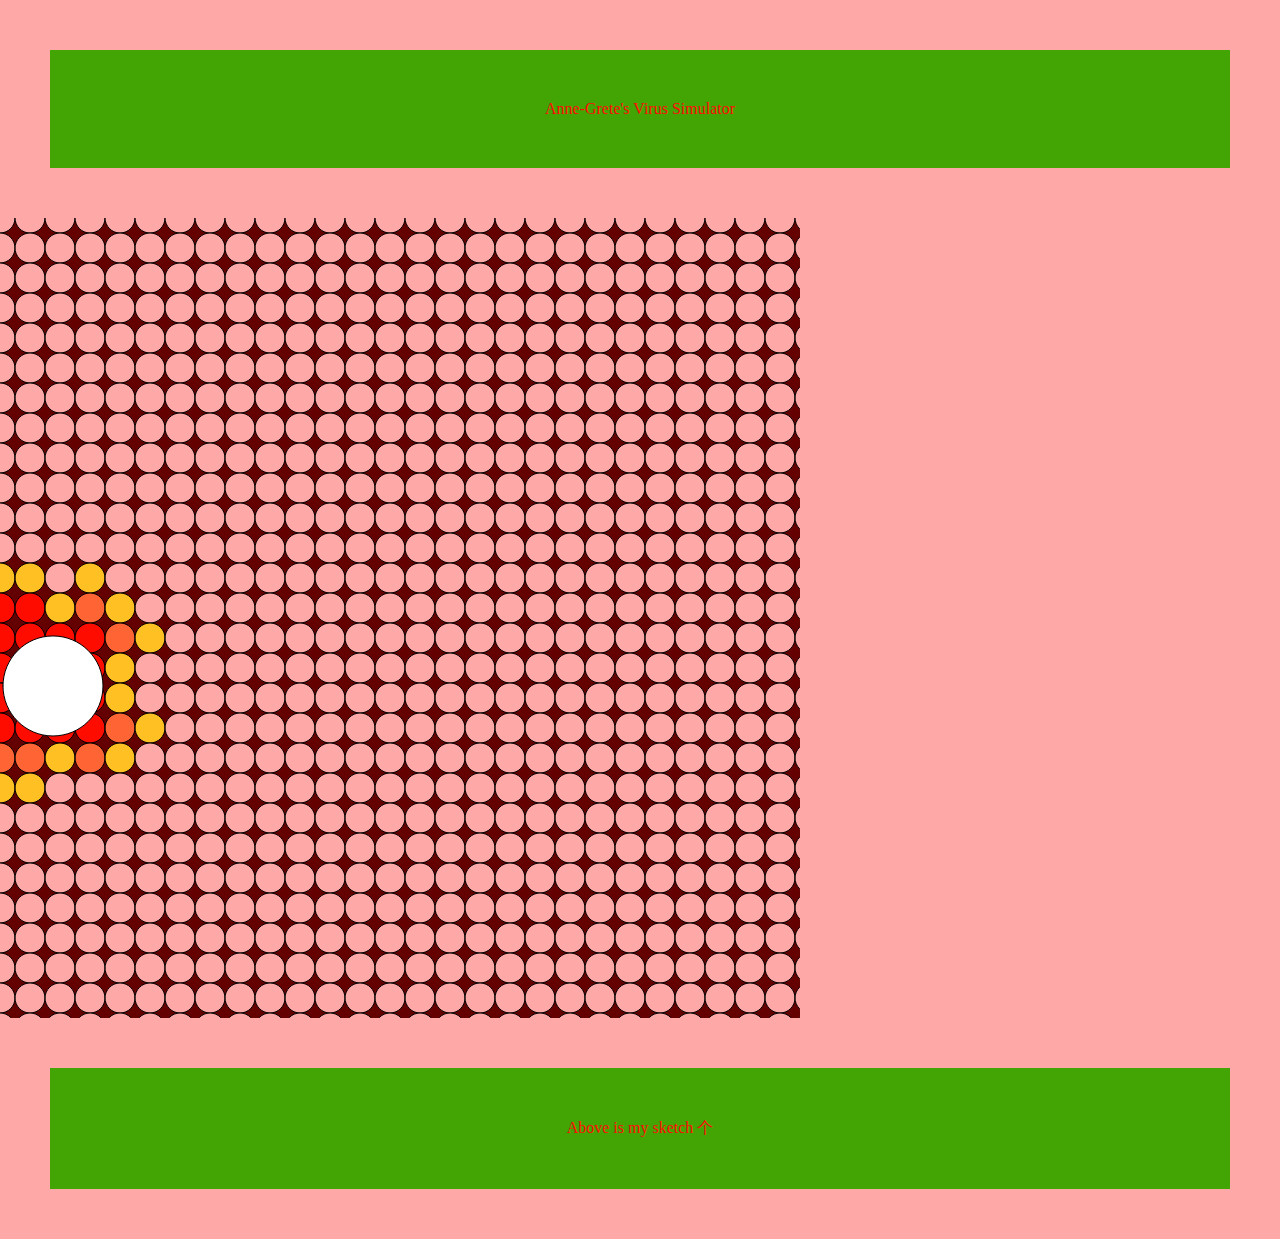
==== r11-sketch-gallery/index.html @ bcc298f9 "started mini project" ====
<!DOCTYPE html>
<html lang="en">
<head>
    <meta charset="UTF-8">
    <meta http-equiv="X-UA-Compatible" content="IE=edge">
    <meta name="viewport" content="width=device-width, initial-scale=1.0">
    <title>Anne-Grete's Virus Simulator</title>
    <link rel="stylesheet" href="style.css">
    <script src="libary/p5.js"></script>
</head>
<body>
    <p>Anne-Grete's Virus Simulator</p>

    <!-- this container div will hold the p5 canvas -->
    <div class="canvasDiv" id="canvasContainer"></div>

    <p>Above is my sketch 个</p>

    
    <script src="script.js"></script>
</body>
</html>
---- r11-sketch-gallery/style.css ----
html, body{
    margin: 0;
    padding: 0;
    background-color:rgb(255, 168, 168);
}

p{
background-color:rgb(67, 165, 4);
color:rgb(255, 12, 0);
margin: 50px;
padding: 50px;
text-align:center;

}


canvas{
    display:block
}

.canvasDiv{
    /* style canvas container here */
    
}
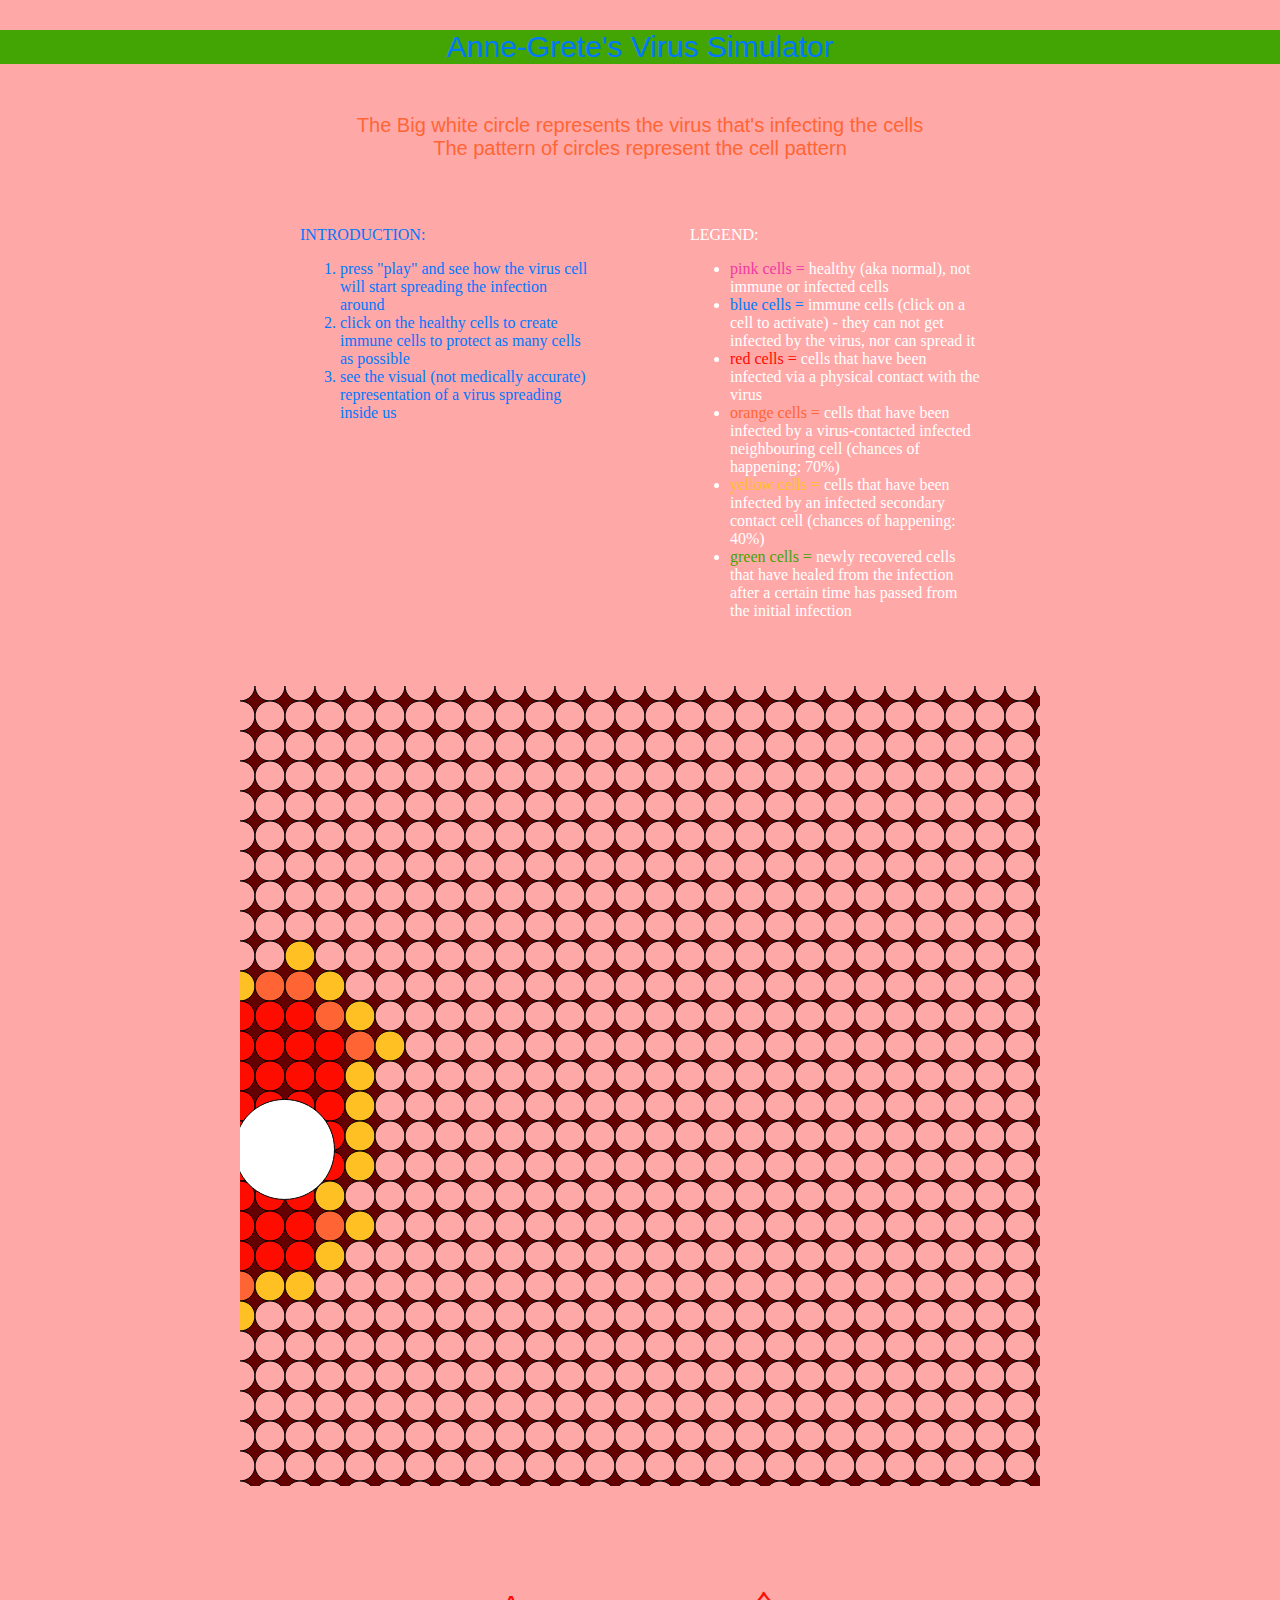
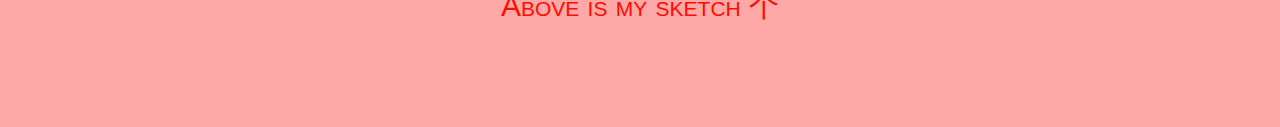
==== commit 1baaa1e0: "final version of the mini project" ====
--- a/r11-sketch-gallery/index.html
+++ b/r11-sketch-gallery/index.html
@@ -9,12 +9,40 @@
     <script src="libary/p5.js"></script>
 </head>
 <body>
-    <p>Anne-Grete's Virus Simulator</p>
+    <div></div>
+    <p class="headline">Anne-Grete's Virus Simulator</p>
 
-    <!-- this container div will hold the p5 canvas -->
+<div class="intro"> 
+<div class="intro1">The Big white circle represents the virus that's infecting the cells</div>
+<div class="intro2">The pattern of circles represent the cell pattern</div>
+</div>
+
+    <div class="instructions_legend">
+        <div class="instructions"> 
+         <p>INTRODUCTION:</p>
+         <ol>
+         <li> press "play" and see how the virus cell will start spreading the infection around</li> 
+         <li> click on the healthy cells to create immune cells to protect as many cells as possible</li> 
+         <li> see the visual (not medically accurate) representation of a virus spreading inside us</li> 
+        </div>
+        </ol>
+        <div class="legend"> 
+        <p>LEGEND:</p>
+        <ul>
+        <li><span style="color:rgb(241, 58, 162)">pink cells =</span> healthy (aka normal), not immune or infected cells</li> 
+        <li><span style="color:rgb(0, 120, 255)">blue cells =</span> immune cells (click on a cell to activate) - they can not get infected by the virus, nor can spread it</li> 
+        <li><span style="color:rgb(255, 12, 0)">red cells =</span> cells that have been infected via a physical contact with the virus</li> 
+        <li><span style="color:rgb(255, 101, 52)">orange cells =</span> cells that have been infected by a virus-contacted infected neighbouring cell (chances of happening: 70%)</li> 
+        <li><span style="color:rgb(255, 192, 35)">yellow cells =</span> cells that have been infected by an infected secondary contact cell (chances of happening: 40%)</li>
+        <li><span style="color:rgb(67, 165, 4)">green cells =</span> newly recovered cells that have healed from the infection after a certain time has passed from the initial infection</li>      
+        </ul>
+        </div>
+    </div>
+
     <div class="canvasDiv" id="canvasContainer"></div>
 
-    <p>Above is my sketch 个</p>
+    <div></div>
+    <p class="endline">Above is my sketch 个</p>
 
     
     <script src="script.js"></script>
--- a/r11-sketch-gallery/style.css
+++ b/r11-sketch-gallery/style.css
@@ -4,21 +4,73 @@
     background-color:rgb(255, 168, 168);
 }
 
-p{
+.headline{
+color:rgb(0, 120, 255);
+font-size: 30px;
+font-family:'Trebuchet MS', 'Lucida Sans Unicode', 'Lucida Grande', 'Lucida Sans', Arial, sans-serif;
+text-align: center;
 background-color:rgb(67, 165, 4);
-color:rgb(255, 12, 0);
-margin: 50px;
-padding: 50px;
-text-align:center;
+
+}
+
+/* p{
+background-color:rgb(67, 165, 4);
+} */
+
+.intro{
+    font-size: 20px;
+    font-family:'Segoe UI', Tahoma, Geneva, Verdana, sans-serif ;
+    text-align: center;
+    margin: 50px;
+    color: rgb(255, 101, 52);
+
+}
+
+.instructions_legend{
+    display: flex;
+    
+    
+
+
+}
+
+.instructions{
+    flex: 50%;
+    margin-left: 300px;
+    
+    color: rgb(0, 120, 255);
+
+}
+
+.legend{
+    flex: 50%;
+   margin-left: 100px;
+   margin-right: 300px;
+   margin-bottom: 50px;
+   color: white;
+
 
 }
 
 
+.endline{
+    color:rgb(255, 12, 0);
+    margin: 50px;
+    padding: 50px;
+    text-align:center;
+    font-size: 30px;
+    font-family: 'Lucida Sans', 'Lucida Sans Regular', 'Lucida Grande', 'Lucida Sans Unicode', Geneva, Verdana, sans-serif;
+    font-variant:small-caps;
+}
+
 canvas{
     display:block
+    
 }
 
 .canvasDiv{
     /* style canvas container here */
-    
+    /* align-items: center; */
+    display: flex;
+    justify-content: center;
 }